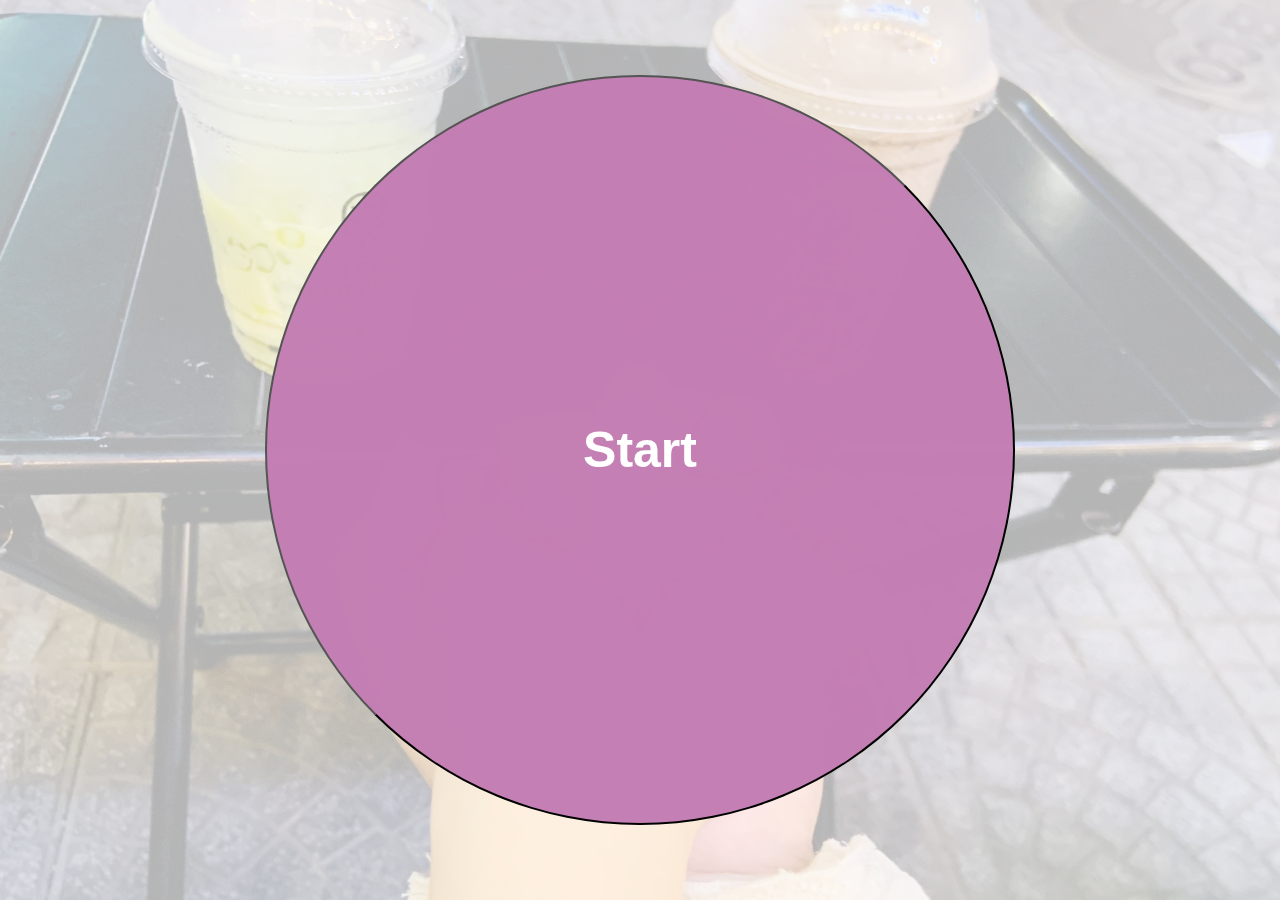
==== heart.html @ bb3b50d4 "xxx" ====
<!DOCTYPE HTML PUBLIC "-//W3C//DTD HTML 4.0 Transitional//EN">
<HTML>

<HEAD>
    <TITLE> Heart </TITLE>
    <META NAME="Generator" CONTENT="EditPlus">
    <META NAME="Author" CONTENT="">
    <META NAME="Keywords" CONTENT="">
    <META NAME="Description" CONTENT="">
    <link rel="stylesheet" href="css/style_love.css">
</HEAD>

<body>

    <div class="box">
        <canvas id="pinkboard"></canvas>
    </div>
    <div class="overlay">
        <button class="play">Start</button>
    </div>

</body>
<script
src="https://code.jquery.com/jquery-3.4.1.js"
integrity="sha256-WpOohJOqMqqyKL9FccASB9O0KwACQJpFTUBLTYOVvVU="
crossorigin="anonymous"></script>
<script src="./js/main_love.js"></script>
</HTML>
---- css/style_love.css ----
.overlay {
  position: absolute;
  width: 100%;
  height: 100%;
  z-index: 1;
  background-color: #fdfdfdb5;
}

.play {
  width: 15em;
  height: 15em;
  position: relative;
  top: 50%;
  left: 50%;
  transform: translate(-50%, -50%);
  font-size: 50px;
  border-radius: 50%;
  background: rgb(195 124 179 / 98%);
  color: white;
  font-weight: bold;
}

.play:hover {
  opacity: 50%;
}

html, body {
  height: 100%;
  padding: 0;
  margin: 0;
  background-image: url("../img/h1.jpg");
  background-size: cover;                    
  background-repeat: no-repeat;
  background-position: center center; 
  display: flex;
  justify-content: center;
  align-items: center;
}

.box {
  width: 100%;
  position: absolute;
  top: 50%;
  left: 50%;
  transform: translate(-50%, -50%);
  display: flex;
  flex-direction: column;
}

canvas {
  position: absolute;
  width: 100%;
  height: 100%;
}

#pinkboard {
  position: relative;
  margin: auto;
  height: 500px;
  width: 500px;
  animation: animate 1.3s infinite;
}

#pinkboard:before,
#pinkboard:after {
  content: '';
  position: absolute;
  background: #FF5CA4;
  width: 100px;
  height: 160px;
  border-top-left-radius: 50px;
  border-top-right-radius: 50px;
}

#pinkboard:before {
  left: 100px;
  transform: rotate(-45deg);
  transform-origin: 0 100%;
  box-shadow: 0 14px 28px rgba(0, 0, 0, 0.25),
      0 10px 10px rgba(0, 0, 0, 0.22);
}

#pinkboard:after {
  left: 0;
  transform: rotate(45deg);
  transform-origin: 100% 100%;
}

@keyframes animate {
  0% {
      transform: scale(1);
  }

  30% {
      transform: scale(.8);
  }

  60% {
      transform: scale(1.2);
  }

  100% {
      transform: scale(1);
  }
}
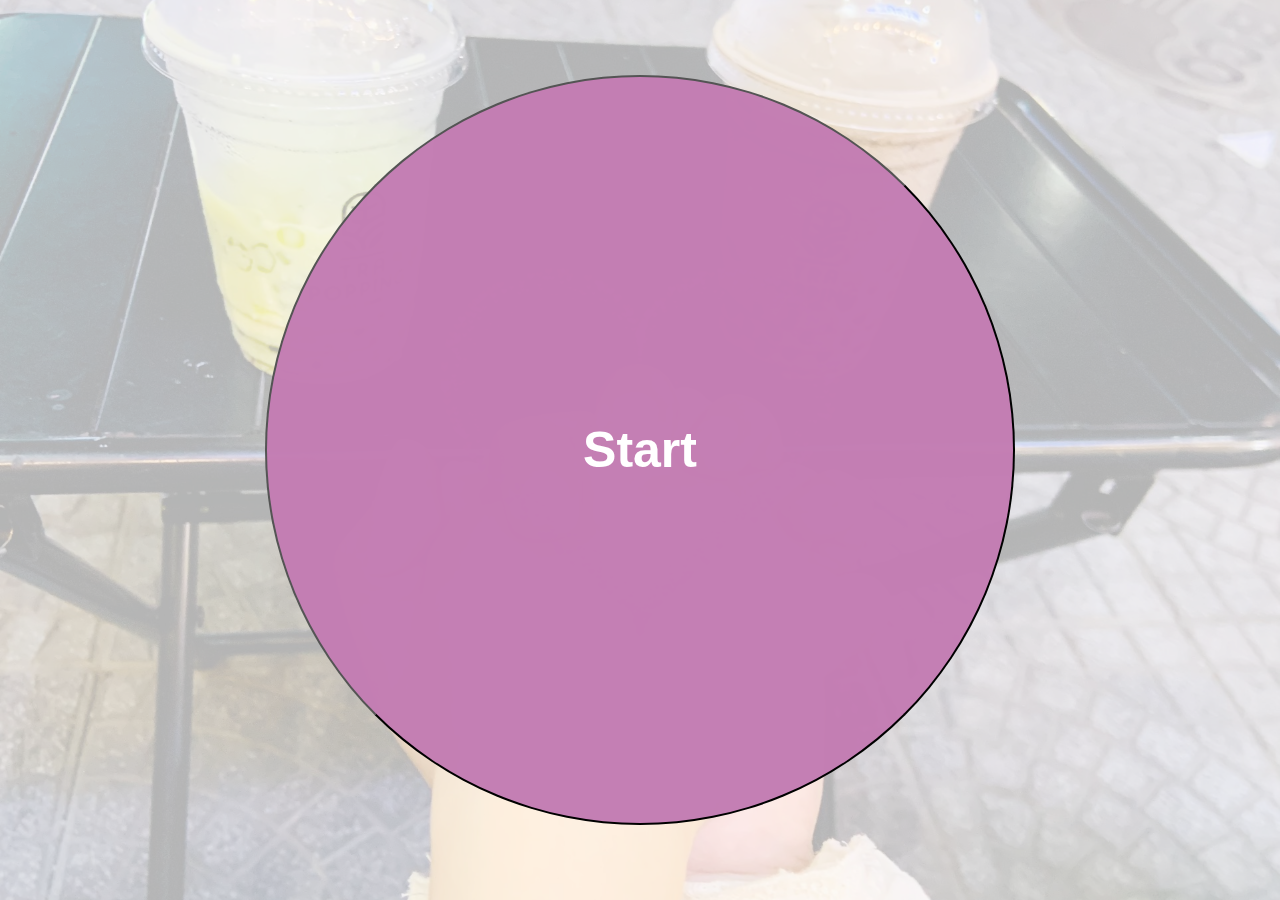
==== commit b2e4e5a3: "changed" ====
--- a/heart.html
+++ b/heart.html
@@ -18,11 +18,8 @@
     <div class="overlay">
         <button class="play">Start</button>
     </div>
-
+    <audio src="https://res.cloudinary.com/dlibxjlp6/video/upload/v1724335827/hdtoan/qbcwxg3hzjqws2rikoty.mp3" autoplay></audio>
 </body>
-<script
-src="https://code.jquery.com/jquery-3.4.1.js"
-integrity="sha256-WpOohJOqMqqyKL9FccASB9O0KwACQJpFTUBLTYOVvVU="
-crossorigin="anonymous"></script>
+<script src="https://code.jquery.com/jquery-3.4.1.js" integrity="sha256-WpOohJOqMqqyKL9FccASB9O0KwACQJpFTUBLTYOVvVU=" crossorigin="anonymous"></script>
 <script src="./js/main_love.js"></script>
 </HTML>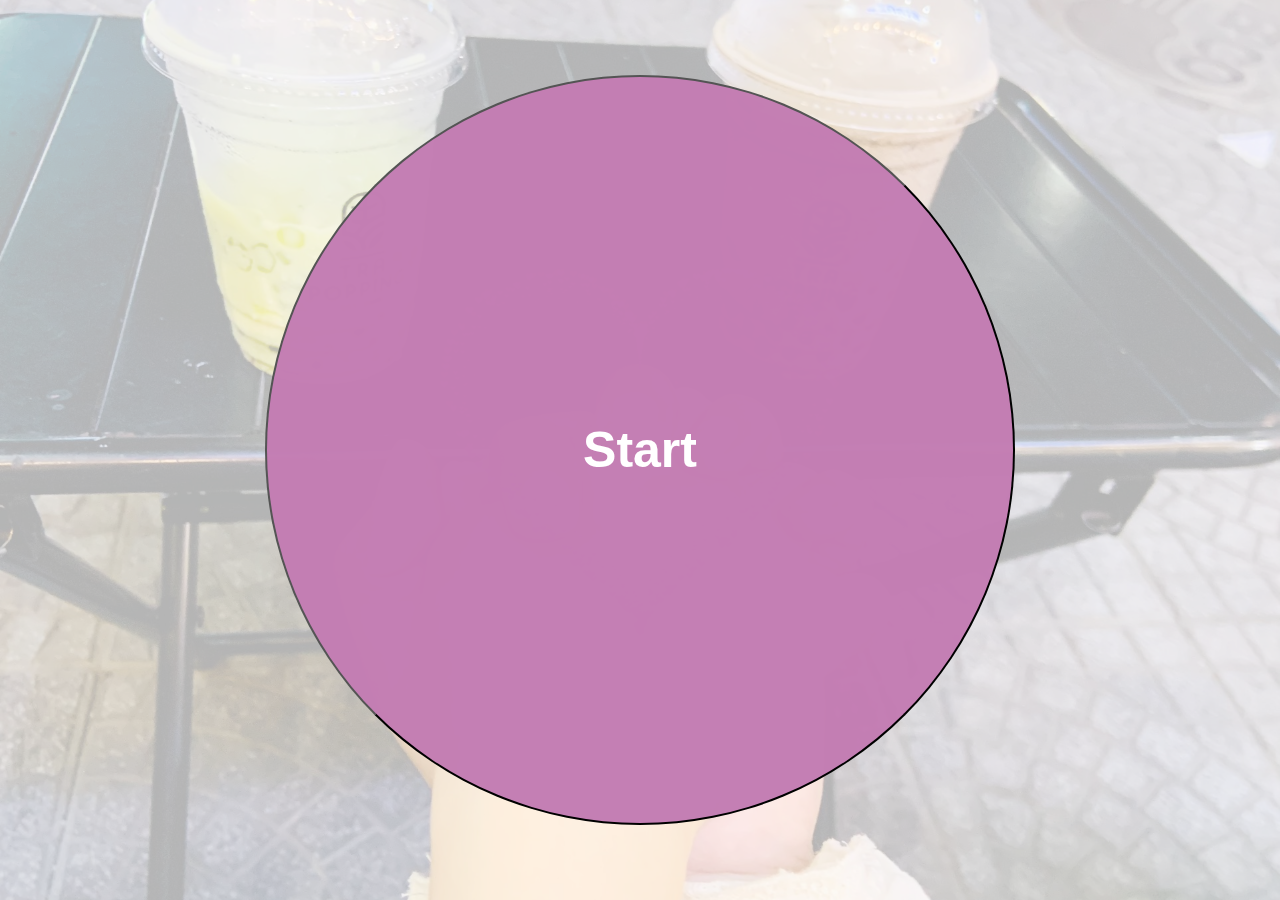
==== commit bb085cbc: "add new form avatar" ====
--- a/heart.html
+++ b/heart.html
@@ -21,5 +21,6 @@
     <audio src="https://res.cloudinary.com/dlibxjlp6/video/upload/v1724335827/hdtoan/qbcwxg3hzjqws2rikoty.mp3" autoplay></audio>
 </body>
 <script src="https://code.jquery.com/jquery-3.4.1.js" integrity="sha256-WpOohJOqMqqyKL9FccASB9O0KwACQJpFTUBLTYOVvVU=" crossorigin="anonymous"></script>
+<script src="./config.js"></script>
 <script src="./js/main_love.js"></script>
 </HTML>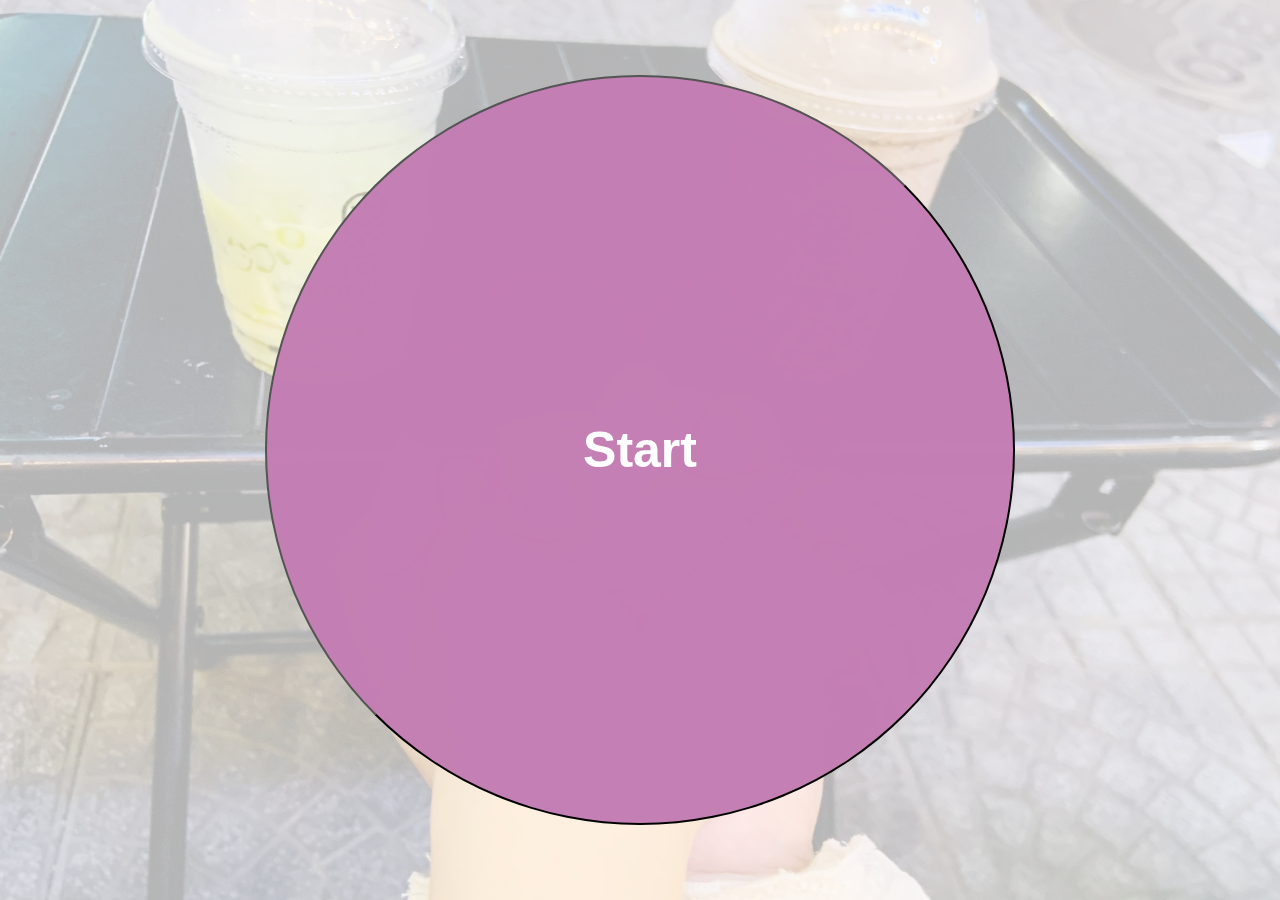
==== commit 11d98325: "change music" ====
--- a/heart.html
+++ b/heart.html
@@ -18,7 +18,7 @@
     <div class="overlay">
         <button class="play">Start</button>
     </div>
-    <audio src="https://res.cloudinary.com/dlibxjlp6/video/upload/v1724335827/hdtoan/qbcwxg3hzjqws2rikoty.mp3" autoplay></audio>
+    <audio src="#" autoplay></audio>
 </body>
 <script src="https://code.jquery.com/jquery-3.4.1.js" integrity="sha256-WpOohJOqMqqyKL9FccASB9O0KwACQJpFTUBLTYOVvVU=" crossorigin="anonymous"></script>
 <script src="./config.js"></script>
